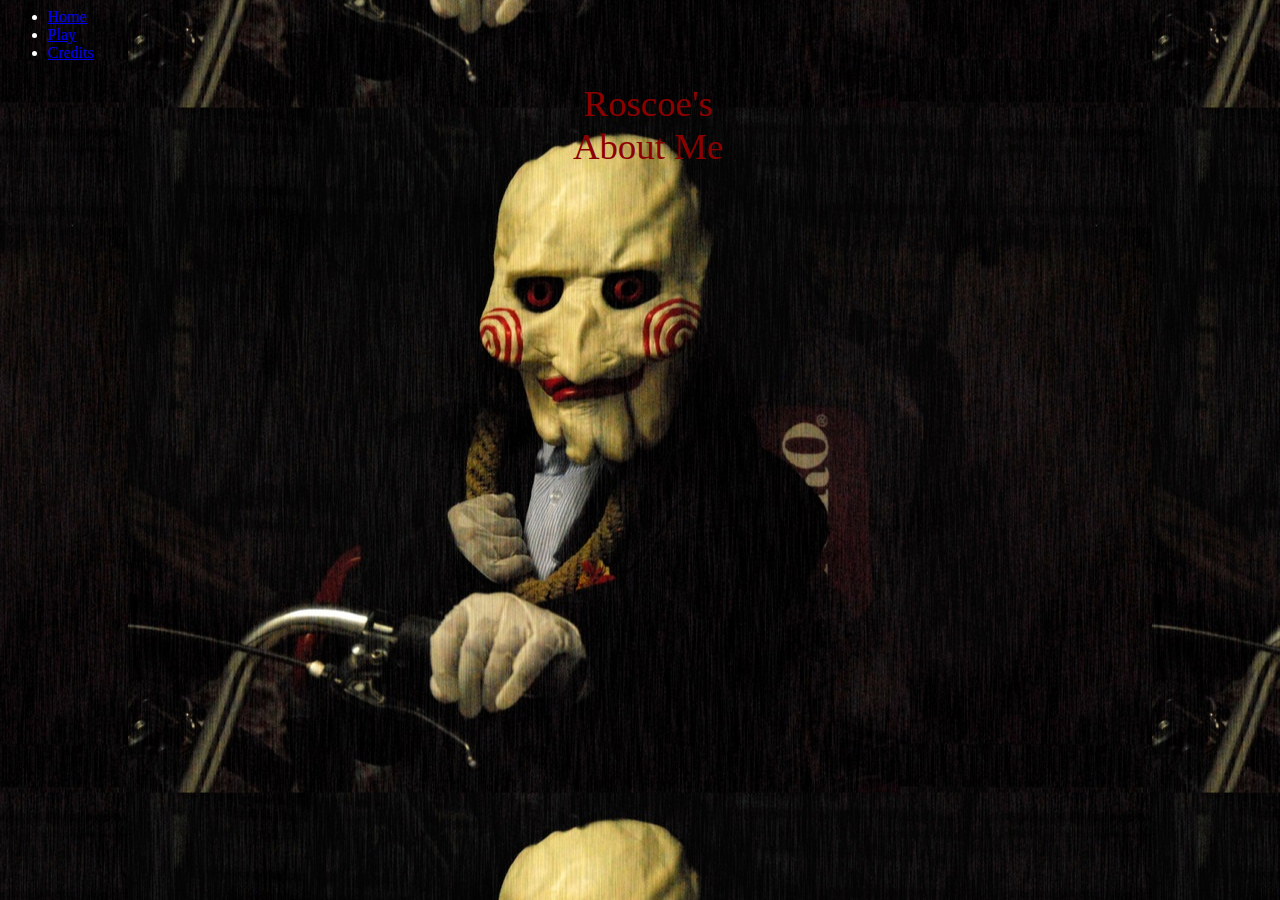
==== index.html @ 42b6d7bb "Added background img and color to home and credits pages, respectfully; made adjustments to backgrou" ====
<DOCTYPE! html>
<html>
  <head>
    <meta charset="utf-8">
    <style>
    @import url('https://fonts.googleapis.com/css?family=Nosifer');
    </style>
    <title>About Roscoe Horror Game</title>
    <link href="css/style.css" type="text/css" rel="stylesheet" />
  </head>
  <body>
    <nav><!--Make links for all--->
      <ul>
        <li><a href="html/home.html">Home</a></li>
        <li><a href="index.html">Play</a></li>
        <li><a href="html/credits.html">Credits</a></li>
      </ul>
    </nav>
    <h2>Roscoe's About Me</h2>
    <!-- <dl> <!--Quick summary of who I am--->
      <!-- <dt>Bio</dt>
        <dd>Roscoe is a software developer and is currently a<br>student at Code Fellows as a part of the first<br> cohort of the new technology program,WTIA's<br> Apprenti in Washington state.</dd>
          <section><!--Top 10 List --->
            <!-- <h3>Roscoe's Top 10 Sushi Ingredients</h3>
              <ol class="top10">
                <li>Uni</li>
                <li>Sake(Salmon)</li>
                <li>Ahi</li>
                <li>Hamachi</li>
                <li>Unagi</li>
                <li>Tako</li>
                <li>Saba</li>
                <li>Ebi</li>
                <li>Roe</li>
                <li>Daikon Radish</li>
              </ol>
          </section>
      <dt>Education</dt>
        <dd>
          <ul>
            <li>Renton High School</li>
            <li>Air Traffic Control A and C schools</li>
            <li>Currently at Code Fellows</li>
          </ul>
        </dd><!--List of schools--->
      <!-- <dt>Job XP</dt>
        <dd>
          <ul>
            <li>Dance Instructor</li>
            <li>Boxing Coach</li>
          </ul>
        </dd><!--Previous jobs --->
      <!-- <dt>Goals</dt>
        <dd>
          <ul>
            <li>Pass 201 class at Code Fellows</li>
            <li>Pass 301 class at Code Fellows</li>
          </ul>
        </dd><!--Future goals --->
    <!-- </dl> -->
    <script src="js/app.js"></script>
  </body>
</html>
---- css/style.css ----
nav {
  display: inline-table;
  color: #FFF;
}

h2 {
  color: #8B0000;
  font-weight: 300;
  font-size: 2.3em;
  /*border: 1px dashed #8B0000;*/
  padding-top: 0.1em;
  text-align: center;
  margin-top: 5px;
  width: 200px;
  margin: 0px 540px 0px 540px;
  position: relative;
}

body {
  background-image: url("../images/sawtricycle.jpg");
  background-position: center;
}

dl {
  color: #FFF;
}

dt {
  font-weight: bold;
  margin: 15px 0px;
}

section {
  color: #FFF;
  order: unset;
  width: 200px;
  padding: 1em;
  float: right;
  position: relative;
}

.top10 {
  display: flex;
  flex-direction: column-reverse;
}
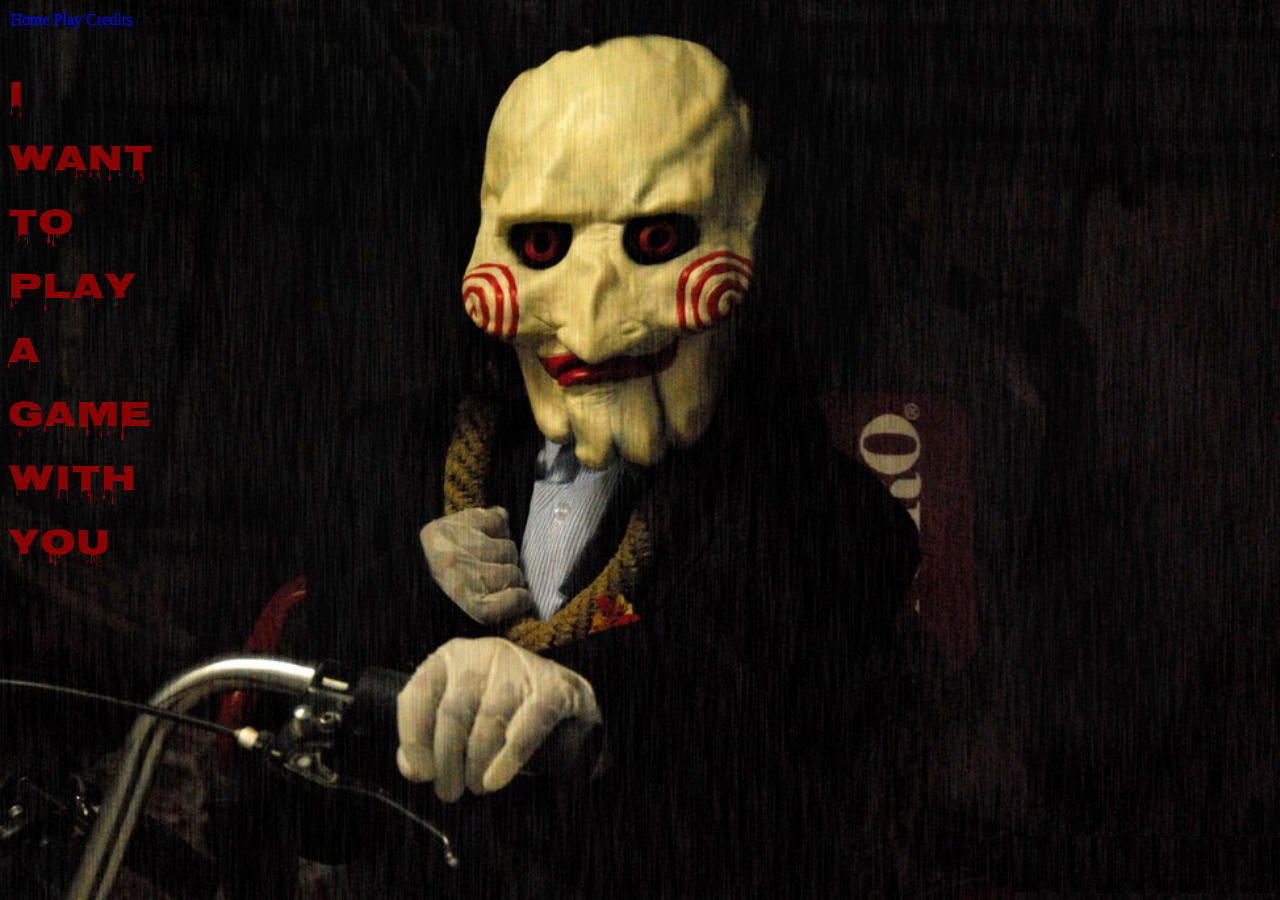
==== commit 828b9675: "Changed text and alignment on index.html" ====
--- a/index.html
+++ b/index.html
@@ -10,54 +10,16 @@
   </head>
   <body>
     <nav><!--Make links for all--->
-      <ul>
-        <li><a href="html/home.html">Home</a></li>
-        <li><a href="index.html">Play</a></li>
-        <li><a href="html/credits.html">Credits</a></li>
-      </ul>
+      <table>
+        <tr>
+          <td><a href="html/home.html">Home</a></td>
+          <td><a href="index.html">Play</a></td>
+          <td><a href="html/credits.html">Credits</a></td>
+        </tr>
+      </table>
     </nav>
-    <h2>Roscoe's About Me</h2>
-    <!-- <dl> <!--Quick summary of who I am--->
-      <!-- <dt>Bio</dt>
-        <dd>Roscoe is a software developer and is currently a<br>student at Code Fellows as a part of the first<br> cohort of the new technology program,WTIA's<br> Apprenti in Washington state.</dd>
-          <section><!--Top 10 List --->
-            <!-- <h3>Roscoe's Top 10 Sushi Ingredients</h3>
-              <ol class="top10">
-                <li>Uni</li>
-                <li>Sake(Salmon)</li>
-                <li>Ahi</li>
-                <li>Hamachi</li>
-                <li>Unagi</li>
-                <li>Tako</li>
-                <li>Saba</li>
-                <li>Ebi</li>
-                <li>Roe</li>
-                <li>Daikon Radish</li>
-              </ol>
-          </section>
-      <dt>Education</dt>
-        <dd>
-          <ul>
-            <li>Renton High School</li>
-            <li>Air Traffic Control A and C schools</li>
-            <li>Currently at Code Fellows</li>
-          </ul>
-        </dd><!--List of schools--->
-      <!-- <dt>Job XP</dt>
-        <dd>
-          <ul>
-            <li>Dance Instructor</li>
-            <li>Boxing Coach</li>
-          </ul>
-        </dd><!--Previous jobs --->
-      <!-- <dt>Goals</dt>
-        <dd>
-          <ul>
-            <li>Pass 201 class at Code Fellows</li>
-            <li>Pass 301 class at Code Fellows</li>
-          </ul>
-        </dd><!--Future goals --->
-    <!-- </dl> -->
+    <h2>I<br>want<br>to<br>play<br>a<br>game with you</h2>
+
     <script src="js/app.js"></script>
   </body>
 </html>
--- a/css/style.css
+++ b/css/style.css
@@ -1,45 +1,27 @@
-nav {
-  display: inline-table;
-  color: #FFF;
+a {
+  text-decoration: none;
+}
+
+a:hover {
+  color: red;
 }
 
 h2 {
   color: #8B0000;
+  font-family: 'Nosifer', cursive;
   font-weight: 300;
   font-size: 2.3em;
   /*border: 1px dashed #8B0000;*/
   padding-top: 0.1em;
-  text-align: center;
-  margin-top: 5px;
-  width: 200px;
-  margin: 0px 540px 0px 540px;
-  position: relative;
+  width: 5em;
+  float: right;
+  position: fixed;
 }
 
 body {
   background-image: url("../images/sawtricycle.jpg");
-  background-position: center;
+  -webkit-background-size: cover;
+  -moz-background-size: cover;
+  -o-background-size: cover;
+  background-size: cover;
 }
-
-dl {
-  color: #FFF;
-}
-
-dt {
-  font-weight: bold;
-  margin: 15px 0px;
-}
-
-section {
-  color: #FFF;
-  order: unset;
-  width: 200px;
-  padding: 1em;
-  float: right;
-  position: relative;
-}
-
-.top10 {
-  display: flex;
-  flex-direction: column-reverse;
-}
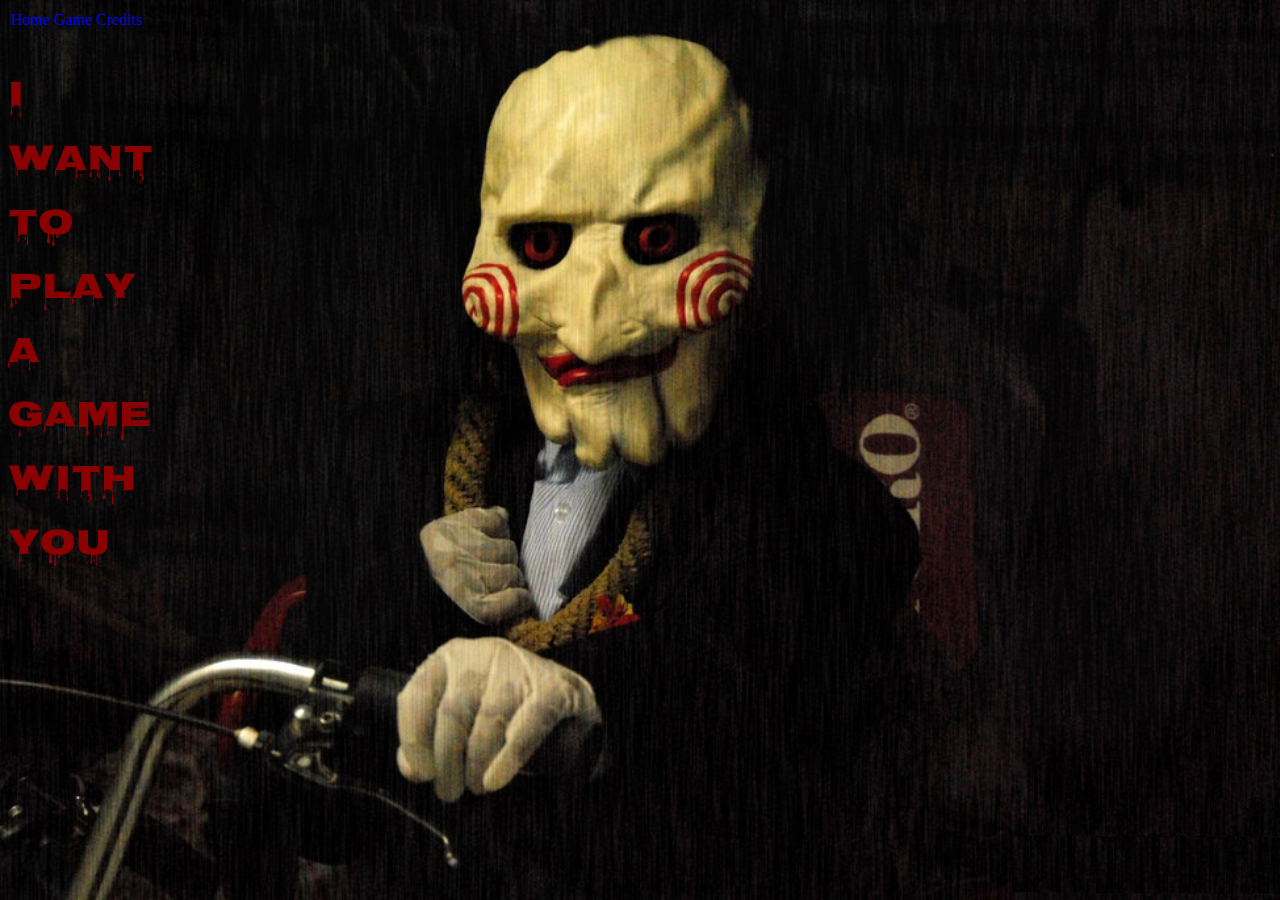
==== commit 529f9270: "Added new fonts to home.html; new links to credits.html" ====
--- a/index.html
+++ b/index.html
@@ -13,7 +13,7 @@
       <table>
         <tr>
           <td><a href="html/home.html">Home</a></td>
-          <td><a href="index.html">Play</a></td>
+          <td><a href="index.html">Game</a></td>
           <td><a href="html/credits.html">Credits</a></td>
         </tr>
       </table>
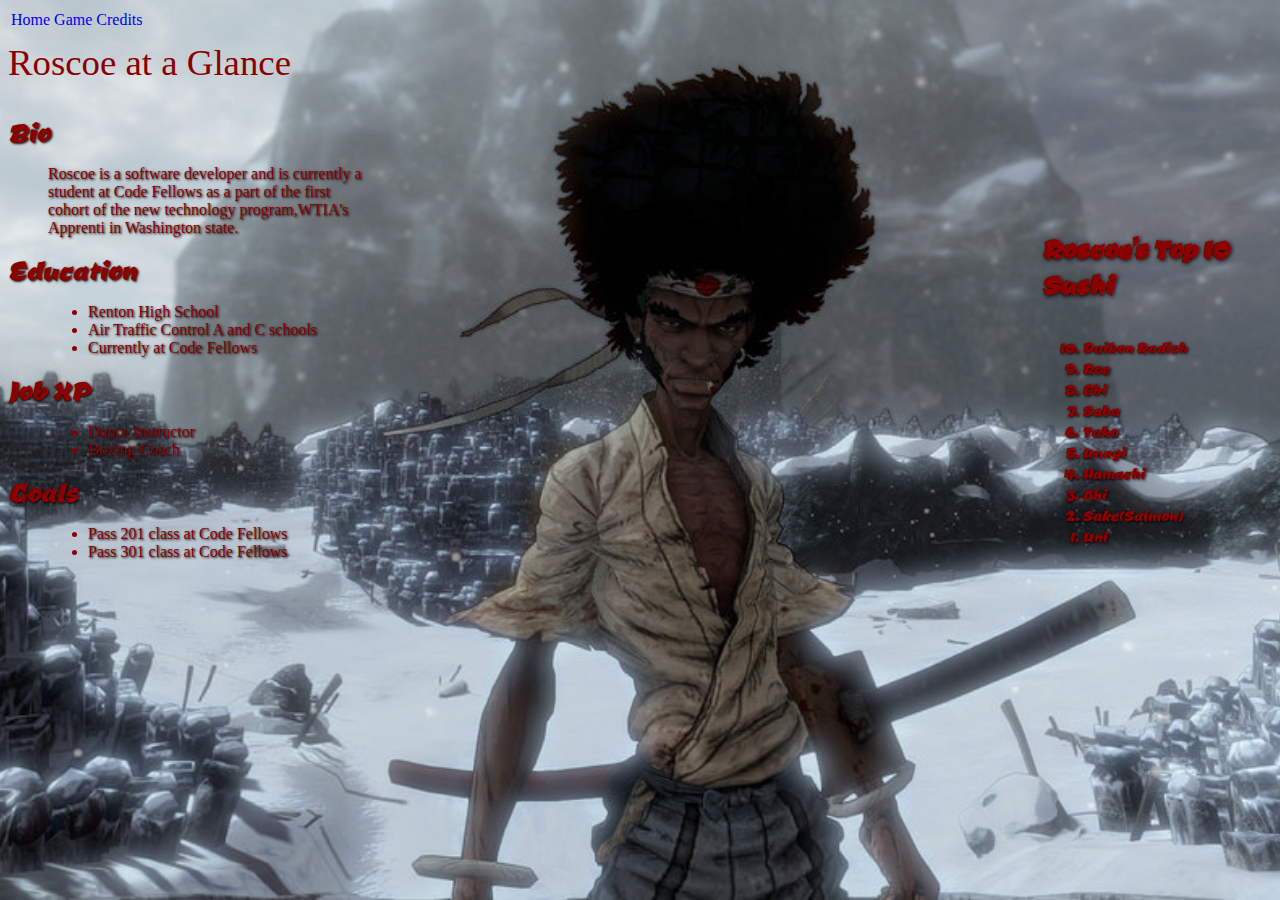
==== commit 4a4f94d3: "switch content of game.html with index.html" ====
--- a/index.html
+++ b/index.html
@@ -2,24 +2,61 @@
 <html>
   <head>
     <meta charset="utf-8">
-    <style>
-    @import url('https://fonts.googleapis.com/css?family=Nosifer');
-    </style>
-    <title>About Roscoe Horror Game</title>
-    <link href="css/style.css" type="text/css" rel="stylesheet" />
+    <title>Roscoe at a Glance</title>
+    <link href="../css/homestyle.css" type="text/css" rel="stylesheet" />
+    <link href="https://fonts.googleapis.com/css?family=Ceviche+One" rel="stylesheet">
   </head>
   <body>
     <nav><!--Make links for all--->
       <table>
         <tr>
-          <td><a href="html/home.html">Home</a></td>
-          <td><a href="index.html">Game</a></td>
-          <td><a href="html/credits.html">Credits</a></td>
+          <td><a href="home.html">Home</a></td>
+          <td><a href="../index.html">Game</a></td>
+          <td><a href="credits.html">Credits</a></td>
         </tr>
       </table>
     </nav>
-    <h2>I<br>want<br>to<br>play<br>a<br>game with you</h2>
-
-    <script src="js/app.js"></script>
+    <h2>Roscoe at a Glance</h2>
+    <dl> <!--Quick summary of who I am--->
+      <dt>Bio</dt>
+      <section><!--Top 10 List --->
+        <h3>Roscoe's Top 10 Sushi</h3>
+        <ol class="top10">
+          <li>Uni</li>
+          <li>Sake(Salmon)</li>
+          <li>Ahi</li>
+          <li>Hamachi</li>
+          <li>Unagi</li>
+          <li>Tako</li>
+          <li>Saba</li>
+          <li>Ebi</li>
+          <li>Roe</li>
+          <li>Daikon Radish</li>
+        </ol>
+      </section>
+        <dd>Roscoe is a software developer and is currently a<br>student at Code Fellows as a part of the first<br> cohort of the new technology program,WTIA's<br> Apprenti in Washington state.</dd>
+      <dt>Education</dt>
+        <dd>
+          <ul>
+            <li>Renton High School</li>
+            <li>Air Traffic Control A and C schools</li>
+            <li>Currently at Code Fellows</li>
+          </ul>
+        </dd><!--List of schools--->
+      <dt>Job XP</dt>
+        <dd>
+          <ul>
+            <li>Dance Instructor</li>
+            <li>Boxing Coach</li>
+          </ul>
+        </dd><!--Previous jobs --->
+      <dt>Goals</dt>
+        <dd>
+          <ul>
+            <li>Pass 201 class at Code Fellows</li>
+            <li>Pass 301 class at Code Fellows</li>
+          </ul>
+        </dd><!--Future goals --->
+    </dl>
   </body>
 </html>
--- a/css/homestyle.css
+++ b/css/homestyle.css
@@ -0,0 +1,68 @@
+nav {
+  display: inline-table;
+  color: #FFF;
+}
+
+a {
+  text-decoration: none;
+}
+
+a:hover {
+  color: red;
+}
+
+h2 {
+  color: #8B0000;
+  font-weight: 300;
+  font-size: 2.3em;
+  /*border: 1px dashed #8B0000;*/
+  padding-top: 0.1em;
+  margin-top: 5px;
+  width: 300px;
+  position: relative;
+  clear: both;
+}
+
+body {
+  background-image: url("../images/AfroSamurai.jpg");
+  background-position: center;
+  -webkit-background-size: cover;
+  -moz-background-size: cover;
+  -o-background-size: cover;
+  background-size: cover;
+}
+
+dl {
+  color: #8b0000;
+  text-shadow: 1px 1px 0.15em black;
+}
+
+dt {
+  font-family: 'Ceviche One', cursive;
+  font-size: 35px;
+  margin: 15px 0px;
+}
+
+dd {
+  font-size: 16px;
+}
+
+section {
+  font-family: 'Ceviche One', cursive;
+  font-size: 30px;
+  text-shadow: 1px 1px 0.15em black;
+  color: #8b0000;
+  order: unset;
+  width: 200px;
+  padding: 1em;
+  float: right;
+  position: relative;
+}
+
+.top10 {
+  padding-top: none;
+  font-size: 20px;
+  text-shadow: 1px 1px 0.15em black;
+  display: flex;
+  flex-direction: column-reverse;
+}
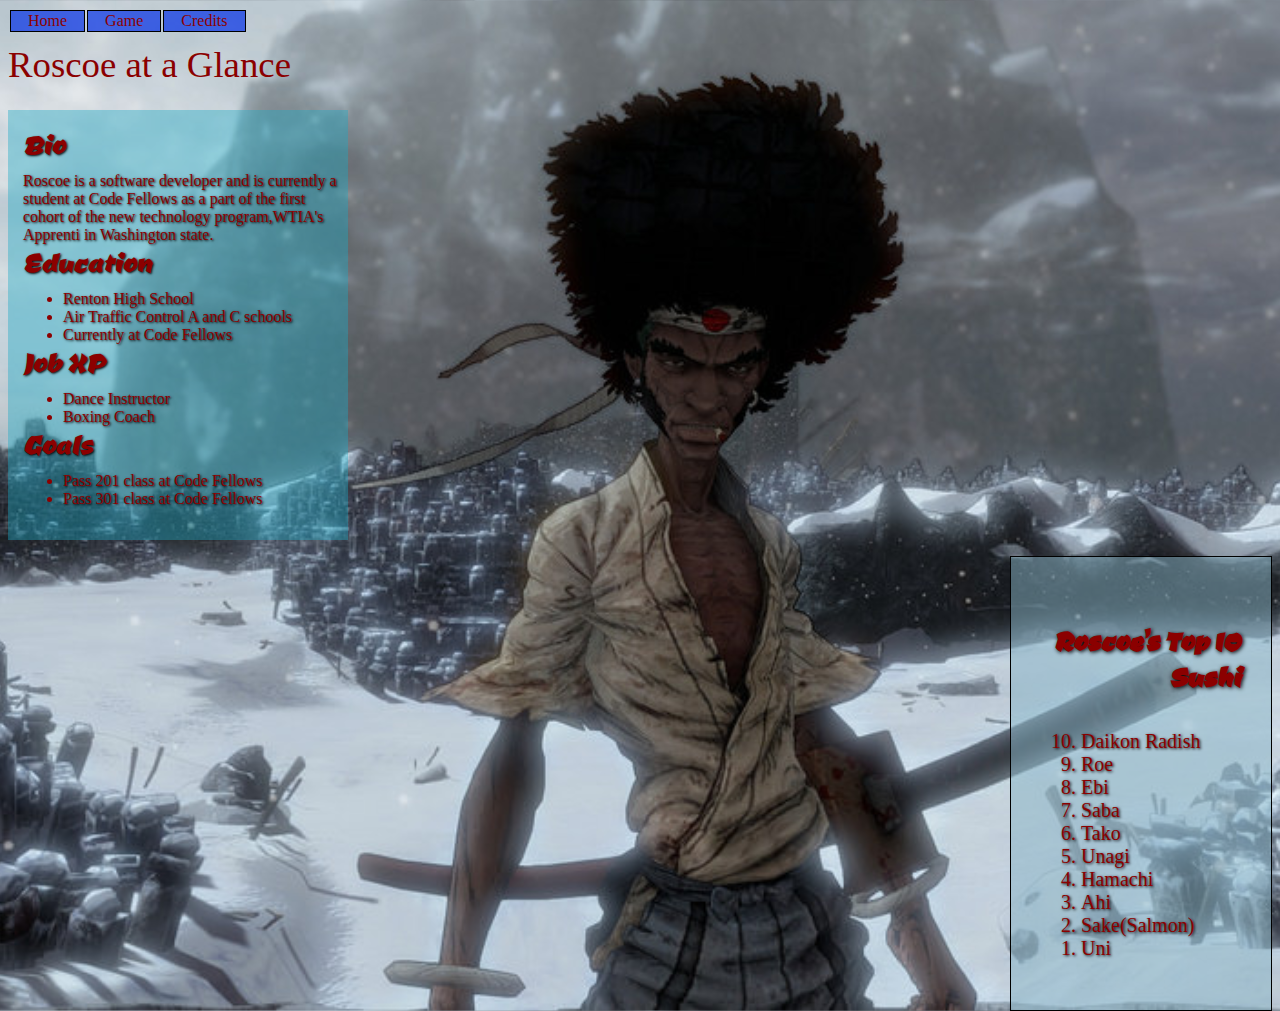
==== commit acca20ba: "Styled nav bars for all html with bg color and hover colors" ====
--- a/index.html
+++ b/index.html
@@ -3,38 +3,26 @@
   <head>
     <meta charset="utf-8">
     <title>Roscoe at a Glance</title>
-    <link href="../css/homestyle.css" type="text/css" rel="stylesheet" />
+    <link href="css/homestyle.css" type="text/css" rel="stylesheet" />
     <link href="https://fonts.googleapis.com/css?family=Ceviche+One" rel="stylesheet">
   </head>
   <body>
     <nav><!--Make links for all--->
       <table>
         <tr>
-          <td><a href="home.html">Home</a></td>
-          <td><a href="../index.html">Game</a></td>
-          <td><a href="credits.html">Credits</a></td>
+          <td><a href="index.html" title="Homepage">Home</a>
+          </td>
+          <td><a href="html/game.html" title="Prompt-Based Horror Game">Game</a>
+          </td>
+          <td><a href="html/credits.html" title="Image Credits">Credits</a>
+          </td>
         </tr>
       </table>
     </nav>
-    <h2>Roscoe at a Glance</h2>
+    <h1>Roscoe at a Glance</h1>
     <dl> <!--Quick summary of who I am--->
-      <dt>Bio</dt>
-      <section><!--Top 10 List --->
-        <h3>Roscoe's Top 10 Sushi</h3>
-        <ol class="top10">
-          <li>Uni</li>
-          <li>Sake(Salmon)</li>
-          <li>Ahi</li>
-          <li>Hamachi</li>
-          <li>Unagi</li>
-          <li>Tako</li>
-          <li>Saba</li>
-          <li>Ebi</li>
-          <li>Roe</li>
-          <li>Daikon Radish</li>
-        </ol>
-      </section>
-        <dd>Roscoe is a software developer and is currently a<br>student at Code Fellows as a part of the first<br> cohort of the new technology program,WTIA's<br> Apprenti in Washington state.</dd>
+      <dt class="leftSide">Bio</dt>
+        <dd class="leftSide">Roscoe is a software developer and is currently a<br>student at Code Fellows as a part of the first<br> cohort of the new technology program,WTIA's<br> Apprenti in Washington state.</dd>
       <dt>Education</dt>
         <dd>
           <ul>
@@ -58,5 +46,20 @@
           </ul>
         </dd><!--Future goals --->
     </dl>
+    <section><!--Top 10 List --->
+      <h3>Roscoe's Top 10 Sushi</h3>
+      <ol class="top10">
+        <li>Uni</li>
+        <li>Sake(Salmon)</li>
+        <li>Ahi</li>
+        <li>Hamachi</li>
+        <li>Unagi</li>
+        <li>Tako</li>
+        <li>Saba</li>
+        <li>Ebi</li>
+        <li>Roe</li>
+        <li>Daikon Radish</li>
+      </ol>
+    </section>
   </body>
 </html>
--- a/css/homestyle.css
+++ b/css/homestyle.css
@@ -1,18 +1,71 @@
+.summaryTrigger {
+  display: inline-block;
+  position: relative;
+}
+
+
+.navSummary#drop1 {
+  color: black;
+  padding: 10px 16px;
+  text-decoration: none;
+  display: block;
+}
+
+.navSummary {
+  display: none;
+  position: absolute;
+  min-width: 160px;
+  box-shadow: 0px 8px 16px 0px rgba(0,0,0,0.2);
+  z-index: 1;
+  background-color: hsla(252, 97%, 34%, 0.7);
+}
+
+.summaryTrigger:hover .navSummary {
+  display: block;
+}
 nav {
-  display: inline-table;
+  display: inline;
   color: #FFF;
 }
 
-a {
+table {
+  /*border: 1px solid black;*/
+}
+
+tr {
+    width: 300px;
+    background-color: hsla(228, 97%, 46%, 0.7);
+}
+
+td:hover {
+  background-color: hsla(252, 97%, 34%, 0.7);
+}
+
+td p {
+  color: white;
+}
+
+
+td {
+  border: 1px solid black;
+}
+
+nav a {
+  display: inline;
+  color: rgb(200, 240, 250);
+  text-align: center;
+  padding: 14px 16px;
   text-decoration: none;
+  color: #8B0000;
 }
 
 a:hover {
   color: red;
 }
 
-h2 {
+h1 {
   color: #8B0000;
+  text-shadow: 2px 1px 0.15 black;
   font-weight: 300;
   font-size: 2.3em;
   /*border: 1px dashed #8B0000;*/
@@ -20,7 +73,6 @@
   margin-top: 5px;
   width: 300px;
   position: relative;
-  clear: both;
 }
 
 body {
@@ -35,20 +87,18 @@
 dl {
   color: #8b0000;
   text-shadow: 1px 1px 0.15em black;
+  width: 340px;
+  padding-top: 1em;
+  padding-bottom: 2em;
+  background-color: hsla(190, 76%, 44%, 0.4);
 }
 
-dt {
+h3 {
+  text-align: right;
   font-family: 'Ceviche One', cursive;
-  font-size: 35px;
-  margin: 15px 0px;
-}
-
-dd {
-  font-size: 16px;
 }
 
 section {
-  font-family: 'Ceviche One', cursive;
   font-size: 30px;
   text-shadow: 1px 1px 0.15em black;
   color: #8b0000;
@@ -57,6 +107,8 @@
   padding: 1em;
   float: right;
   position: relative;
+  border: 1px solid black;
+  background-color: hsla(198, 36%, 66%, 0.5)
 }
 
 .top10 {
@@ -66,3 +118,16 @@
   display: flex;
   flex-direction: column-reverse;
 }
+
+dt {
+  font-family: 'Ceviche One', cursive;
+  font-size: 35px;
+  margin: 0px 0px 0px 15px;
+}
+
+dd {
+  font-size: 16px;
+  padding: 10px 0px 0px 10px;
+  margin: 0px 0px 0px 5px;
+  width: 350px;
+}
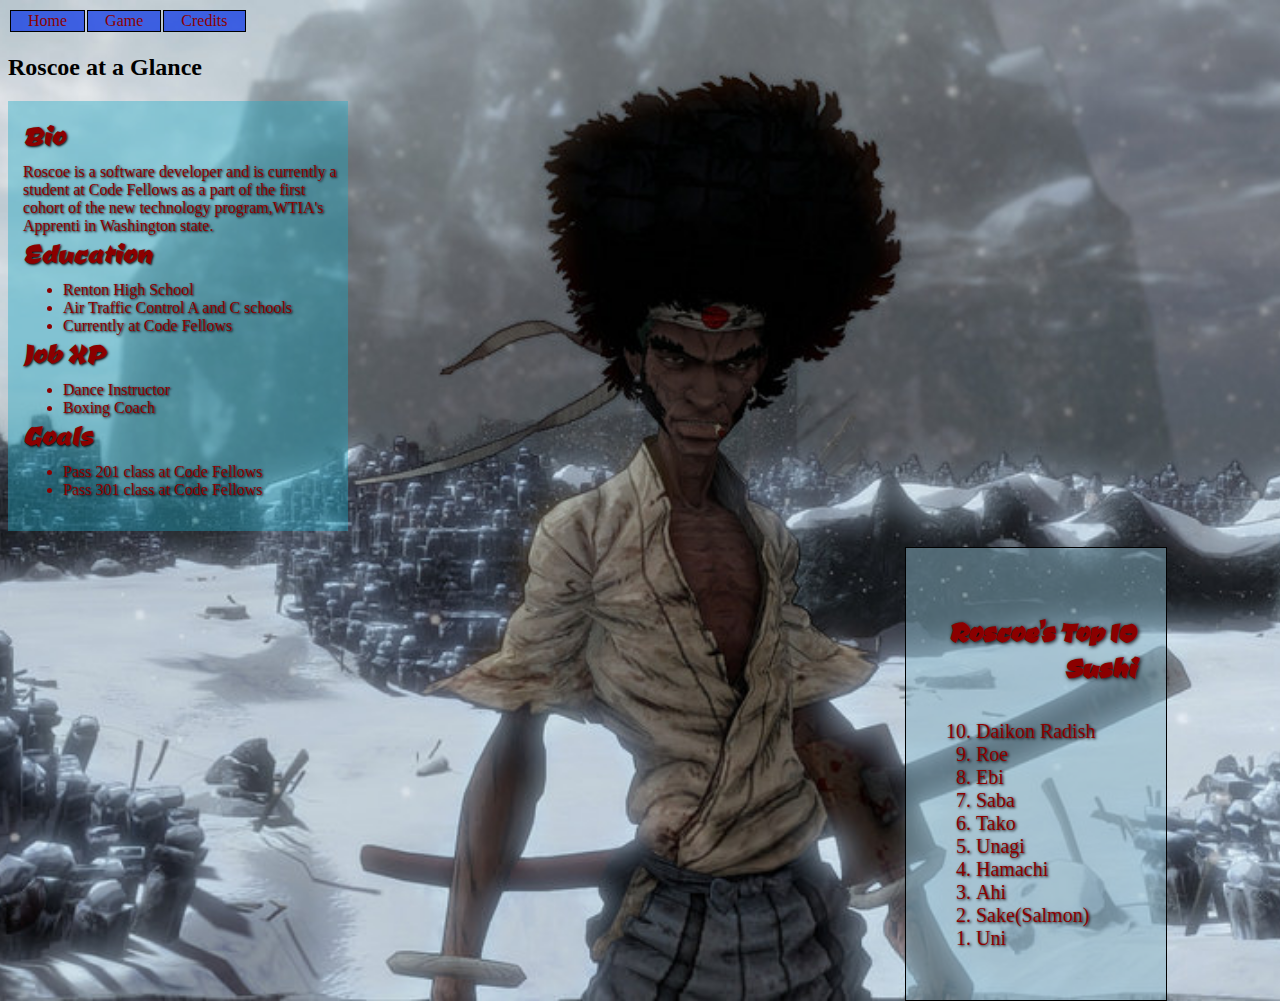
==== commit a7ea7596: "Finished touch ups on styling all pages, ready to deploy" ====
--- a/index.html
+++ b/index.html
@@ -7,7 +7,7 @@
     <link href="https://fonts.googleapis.com/css?family=Ceviche+One" rel="stylesheet">
   </head>
   <body>
-    <nav><!--Make links for all--->
+    <nav>
       <table>
         <tr>
           <td><a href="index.html" title="Homepage">Home</a>
@@ -19,10 +19,10 @@
         </tr>
       </table>
     </nav>
-    <h1>Roscoe at a Glance</h1>
+    <h2>Roscoe at a Glance</h2>
     <dl> <!--Quick summary of who I am--->
-      <dt class="leftSide">Bio</dt>
-        <dd class="leftSide">Roscoe is a software developer and is currently a<br>student at Code Fellows as a part of the first<br> cohort of the new technology program,WTIA's<br> Apprenti in Washington state.</dd>
+      <dt>Bio</dt>
+        <dd>Roscoe is a software developer and is currently a<br>student at Code Fellows as a part of the first<br> cohort of the new technology program,WTIA's<br> Apprenti in Washington state.</dd>
       <dt>Education</dt>
         <dd>
           <ul>
@@ -46,7 +46,7 @@
           </ul>
         </dd><!--Future goals --->
     </dl>
-    <section><!--Top 10 List --->
+    <section><!--Start of Top 10 list on bottom right corner of page--->
       <h3>Roscoe's Top 10 Sushi</h3>
       <ol class="top10">
         <li>Uni</li>
@@ -60,6 +60,6 @@
         <li>Roe</li>
         <li>Daikon Radish</li>
       </ol>
-    </section>
+    </section><!--End of Top 10 --->
   </body>
 </html>
--- a/css/homestyle.css
+++ b/css/homestyle.css
@@ -1,35 +1,7 @@
-.summaryTrigger {
-  display: inline-block;
-  position: relative;
-}
 
-
-.navSummary#drop1 {
-  color: black;
-  padding: 10px 16px;
-  text-decoration: none;
-  display: block;
-}
-
-.navSummary {
-  display: none;
-  position: absolute;
-  min-width: 160px;
-  box-shadow: 0px 8px 16px 0px rgba(0,0,0,0.2);
-  z-index: 1;
-  background-color: hsla(252, 97%, 34%, 0.7);
-}
-
-.summaryTrigger:hover .navSummary {
-  display: block;
-}
 nav {
   display: inline;
   color: #FFF;
-}
-
-table {
-  /*border: 1px solid black;*/
 }
 
 tr {
@@ -44,7 +16,6 @@
 td p {
   color: white;
 }
-
 
 td {
   border: 1px solid black;
@@ -72,7 +43,6 @@
   padding-top: 0.1em;
   margin-top: 5px;
   width: 300px;
-  position: relative;
 }
 
 body {
@@ -101,12 +71,16 @@
 section {
   font-size: 30px;
   text-shadow: 1px 1px 0.15em black;
+  text-align: left;
   color: #8b0000;
   order: unset;
   width: 200px;
+  padding-top: 0.1em;
+  display: block;
+  margin-left: auto;
+  margin-right: 105px;
   padding: 1em;
   float: right;
-  position: relative;
   border: 1px solid black;
   background-color: hsla(198, 36%, 66%, 0.5)
 }
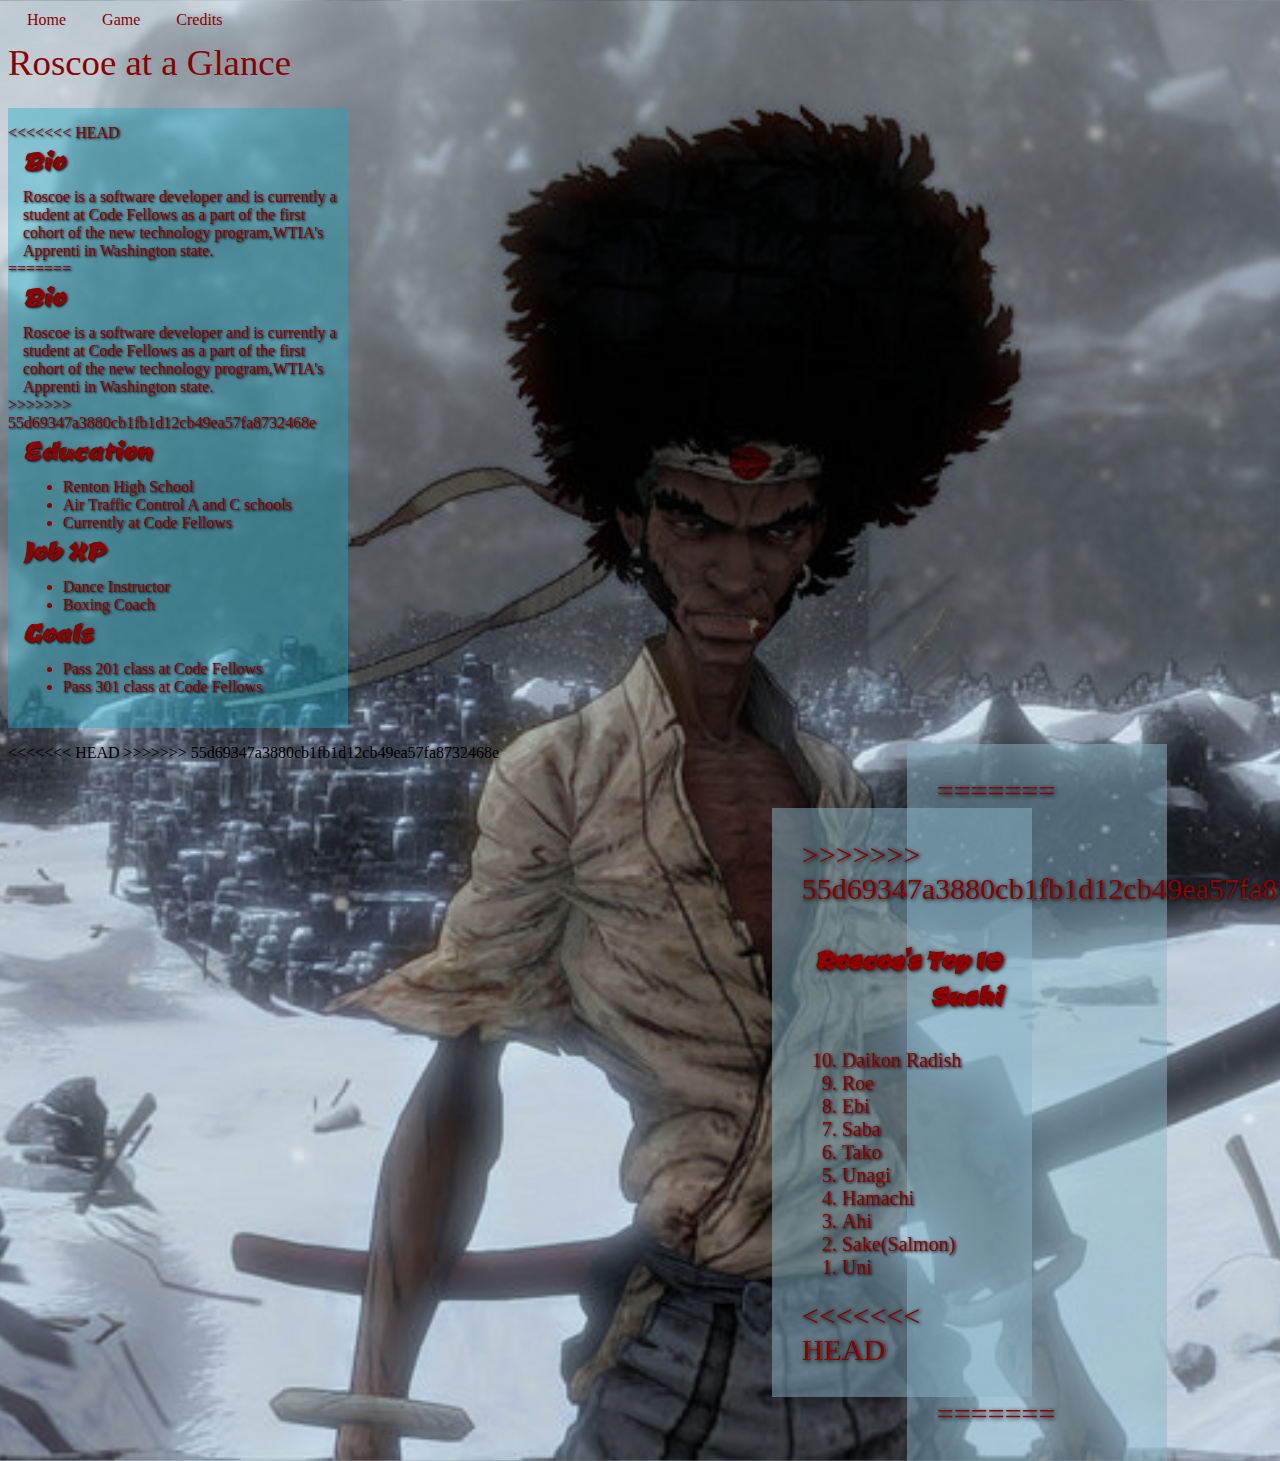
==== commit 96eaff66: "completing merge" ====
--- a/index.html
+++ b/index.html
@@ -19,10 +19,15 @@
         </tr>
       </table>
     </nav>
-    <h2>Roscoe at a Glance</h2>
+    <h1>Roscoe at a Glance</h1>
     <dl> <!--Quick summary of who I am--->
+<<<<<<< HEAD
       <dt>Bio</dt>
         <dd>Roscoe is a software developer and is currently a<br>student at Code Fellows as a part of the first<br> cohort of the new technology program,WTIA's<br> Apprenti in Washington state.</dd>
+=======
+      <dt class="leftSide">Bio</dt>
+        <dd class="leftSide">Roscoe is a software developer and is currently a<br>student at Code Fellows as a part of the first<br> cohort of the new technology program,WTIA's<br> Apprenti in Washington state.</dd>
+>>>>>>> 55d69347a3880cb1fb1d12cb49ea57fa8732468e
       <dt>Education</dt>
         <dd>
           <ul>
@@ -46,7 +51,11 @@
           </ul>
         </dd><!--Future goals --->
     </dl>
+<<<<<<< HEAD
     <section><!--Start of Top 10 list on bottom right corner of page--->
+=======
+    <section><!--Top 10 List --->
+>>>>>>> 55d69347a3880cb1fb1d12cb49ea57fa8732468e
       <h3>Roscoe's Top 10 Sushi</h3>
       <ol class="top10">
         <li>Uni</li>
@@ -60,6 +69,10 @@
         <li>Roe</li>
         <li>Daikon Radish</li>
       </ol>
+<<<<<<< HEAD
     </section><!--End of Top 10 --->
+=======
+    </section>
+>>>>>>> 55d69347a3880cb1fb1d12cb49ea57fa8732468e
   </body>
 </html>
--- a/css/homestyle.css
+++ b/css/homestyle.css
@@ -1,9 +1,44 @@
+<<<<<<< HEAD
 
+=======
+.summaryTrigger {
+  display: inline-block;
+  position: relative;
+}
+
+
+.navSummary#drop1 {
+  color: black;
+  padding: 10px 16px;
+  text-decoration: none;
+  display: block;
+}
+
+.navSummary {
+  display: none;
+  position: absolute;
+  min-width: 160px;
+  box-shadow: 0px 8px 16px 0px rgba(0,0,0,0.2);
+  z-index: 1;
+  background-color: hsla(252, 97%, 34%, 0.7);
+}
+
+.summaryTrigger:hover .navSummary {
+  display: block;
+}
+>>>>>>> 55d69347a3880cb1fb1d12cb49ea57fa8732468e
 nav {
   display: inline;
   color: #FFF;
 }
 
+<<<<<<< HEAD
+=======
+table {
+  /*border: 1px solid black;*/
+}
+
+>>>>>>> 55d69347a3880cb1fb1d12cb49ea57fa8732468e
 tr {
     width: 300px;
     background-color: hsla(228, 97%, 46%, 0.7);
@@ -17,6 +52,10 @@
   color: white;
 }
 
+<<<<<<< HEAD
+=======
+
+>>>>>>> 55d69347a3880cb1fb1d12cb49ea57fa8732468e
 td {
   border: 1px solid black;
 }
@@ -43,6 +82,10 @@
   padding-top: 0.1em;
   margin-top: 5px;
   width: 300px;
+<<<<<<< HEAD
+=======
+  position: relative;
+>>>>>>> 55d69347a3880cb1fb1d12cb49ea57fa8732468e
 }
 
 body {
@@ -81,6 +124,10 @@
   margin-right: 105px;
   padding: 1em;
   float: right;
+<<<<<<< HEAD
+=======
+  position: relative;
+>>>>>>> 55d69347a3880cb1fb1d12cb49ea57fa8732468e
   border: 1px solid black;
   background-color: hsla(198, 36%, 66%, 0.5)
 }
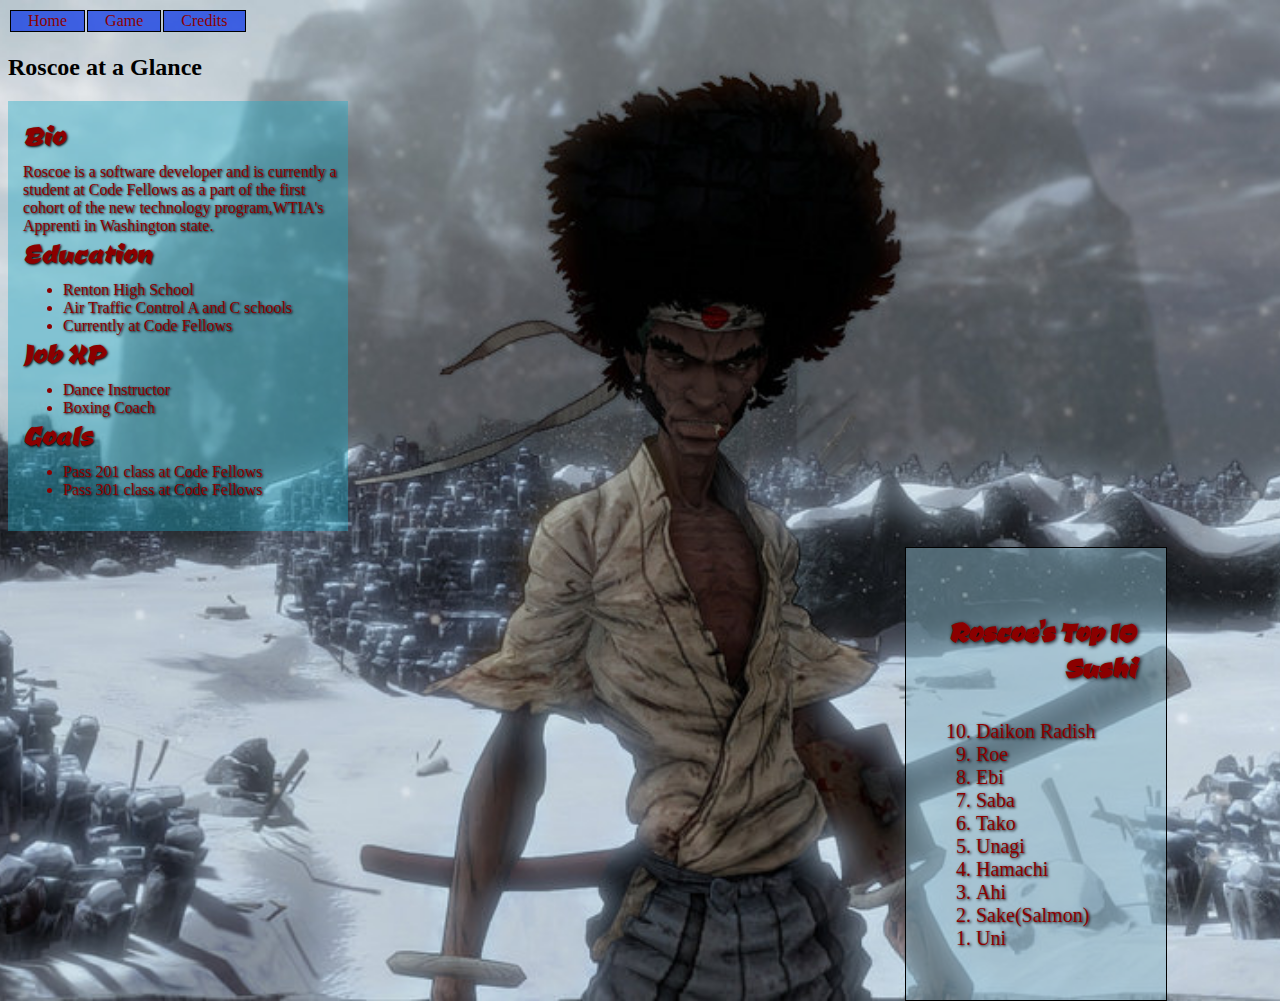
==== commit 3d953063: "having problems keeping data after pushes" ====
--- a/index.html
+++ b/index.html
@@ -19,15 +19,10 @@
         </tr>
       </table>
     </nav>
-    <h1>Roscoe at a Glance</h1>
+    <h2>Roscoe at a Glance</h2>
     <dl> <!--Quick summary of who I am--->
-<<<<<<< HEAD
       <dt>Bio</dt>
         <dd>Roscoe is a software developer and is currently a<br>student at Code Fellows as a part of the first<br> cohort of the new technology program,WTIA's<br> Apprenti in Washington state.</dd>
-=======
-      <dt class="leftSide">Bio</dt>
-        <dd class="leftSide">Roscoe is a software developer and is currently a<br>student at Code Fellows as a part of the first<br> cohort of the new technology program,WTIA's<br> Apprenti in Washington state.</dd>
->>>>>>> 55d69347a3880cb1fb1d12cb49ea57fa8732468e
       <dt>Education</dt>
         <dd>
           <ul>
@@ -51,11 +46,7 @@
           </ul>
         </dd><!--Future goals --->
     </dl>
-<<<<<<< HEAD
     <section><!--Start of Top 10 list on bottom right corner of page--->
-=======
-    <section><!--Top 10 List --->
->>>>>>> 55d69347a3880cb1fb1d12cb49ea57fa8732468e
       <h3>Roscoe's Top 10 Sushi</h3>
       <ol class="top10">
         <li>Uni</li>
@@ -69,10 +60,6 @@
         <li>Roe</li>
         <li>Daikon Radish</li>
       </ol>
-<<<<<<< HEAD
     </section><!--End of Top 10 --->
-=======
-    </section>
->>>>>>> 55d69347a3880cb1fb1d12cb49ea57fa8732468e
   </body>
 </html>
--- a/css/homestyle.css
+++ b/css/homestyle.css
@@ -1,44 +1,9 @@
-<<<<<<< HEAD
 
-=======
-.summaryTrigger {
-  display: inline-block;
-  position: relative;
-}
-
-
-.navSummary#drop1 {
-  color: black;
-  padding: 10px 16px;
-  text-decoration: none;
-  display: block;
-}
-
-.navSummary {
-  display: none;
-  position: absolute;
-  min-width: 160px;
-  box-shadow: 0px 8px 16px 0px rgba(0,0,0,0.2);
-  z-index: 1;
-  background-color: hsla(252, 97%, 34%, 0.7);
-}
-
-.summaryTrigger:hover .navSummary {
-  display: block;
-}
->>>>>>> 55d69347a3880cb1fb1d12cb49ea57fa8732468e
 nav {
   display: inline;
   color: #FFF;
 }
 
-<<<<<<< HEAD
-=======
-table {
-  /*border: 1px solid black;*/
-}
-
->>>>>>> 55d69347a3880cb1fb1d12cb49ea57fa8732468e
 tr {
     width: 300px;
     background-color: hsla(228, 97%, 46%, 0.7);
@@ -52,10 +17,6 @@
   color: white;
 }
 
-<<<<<<< HEAD
-=======
-
->>>>>>> 55d69347a3880cb1fb1d12cb49ea57fa8732468e
 td {
   border: 1px solid black;
 }
@@ -82,10 +43,6 @@
   padding-top: 0.1em;
   margin-top: 5px;
   width: 300px;
-<<<<<<< HEAD
-=======
-  position: relative;
->>>>>>> 55d69347a3880cb1fb1d12cb49ea57fa8732468e
 }
 
 body {
@@ -124,10 +81,6 @@
   margin-right: 105px;
   padding: 1em;
   float: right;
-<<<<<<< HEAD
-=======
-  position: relative;
->>>>>>> 55d69347a3880cb1fb1d12cb49ea57fa8732468e
   border: 1px solid black;
   background-color: hsla(198, 36%, 66%, 0.5)
 }
